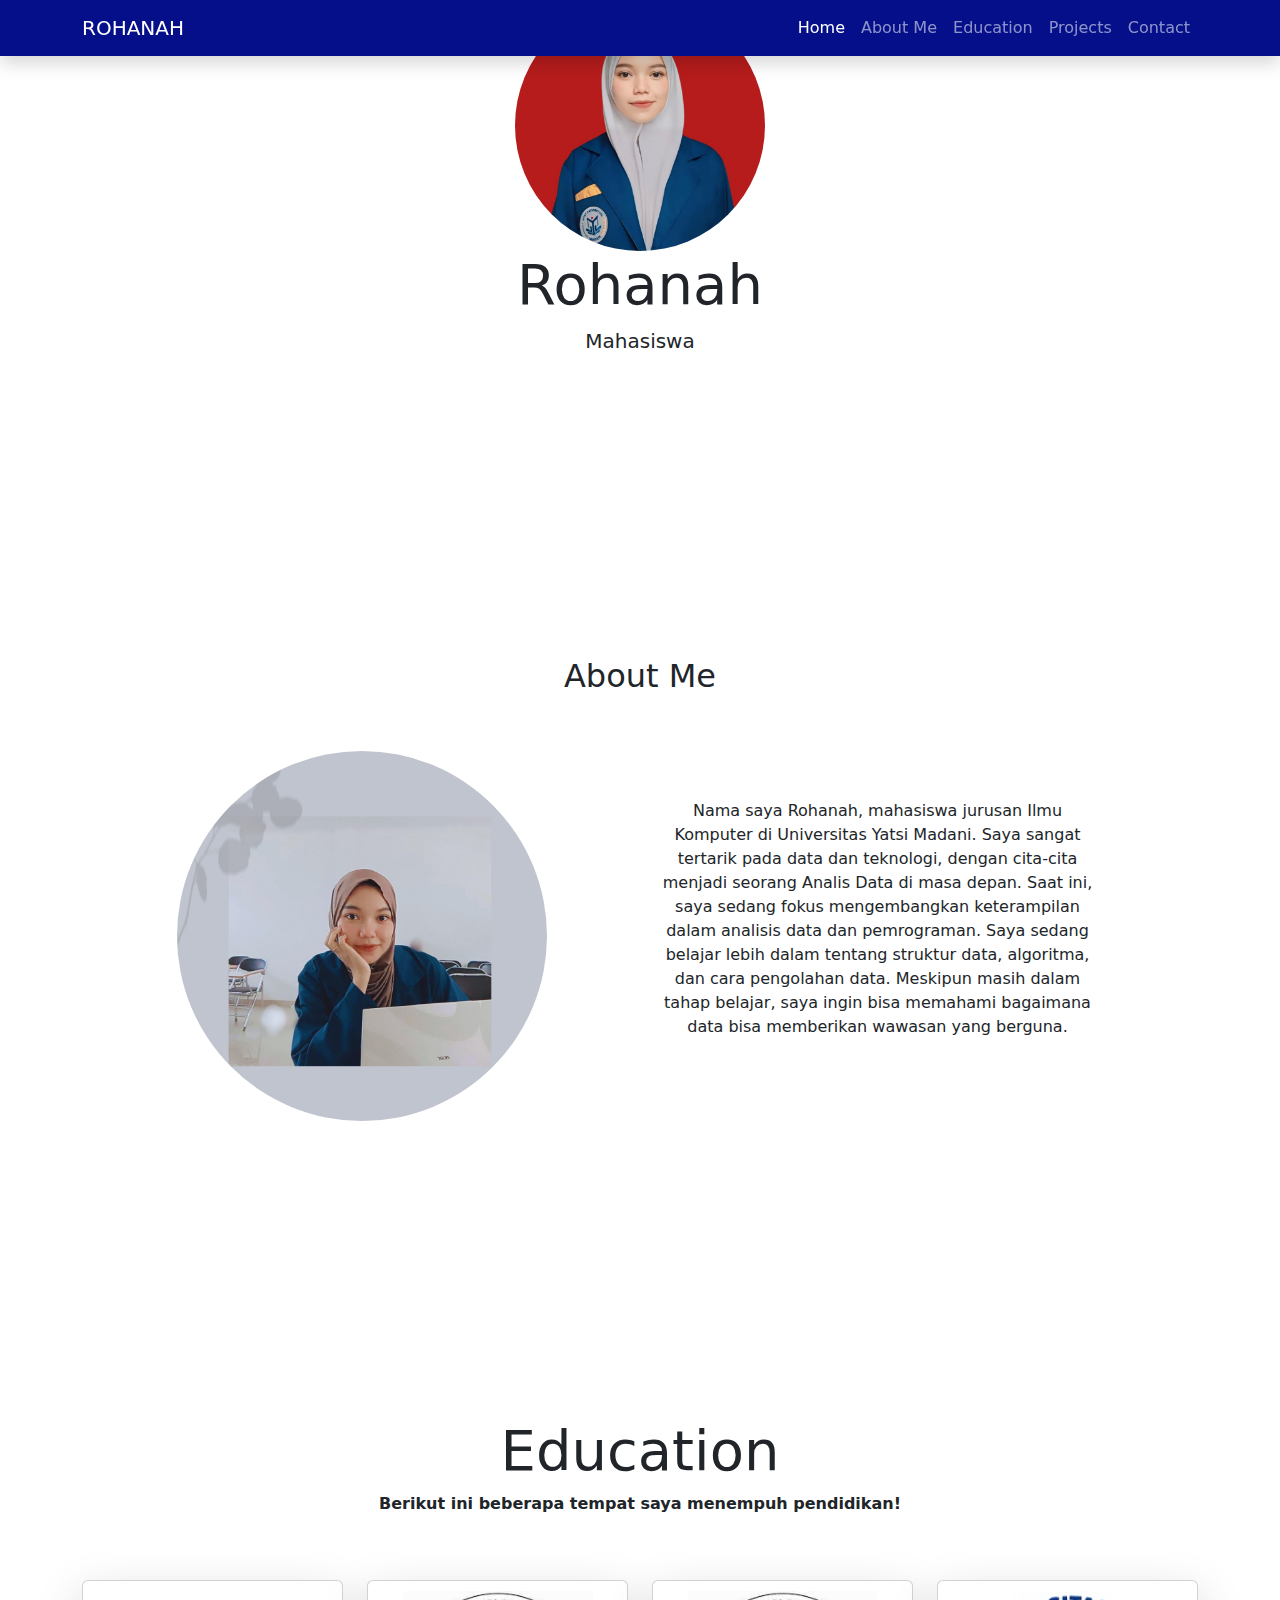
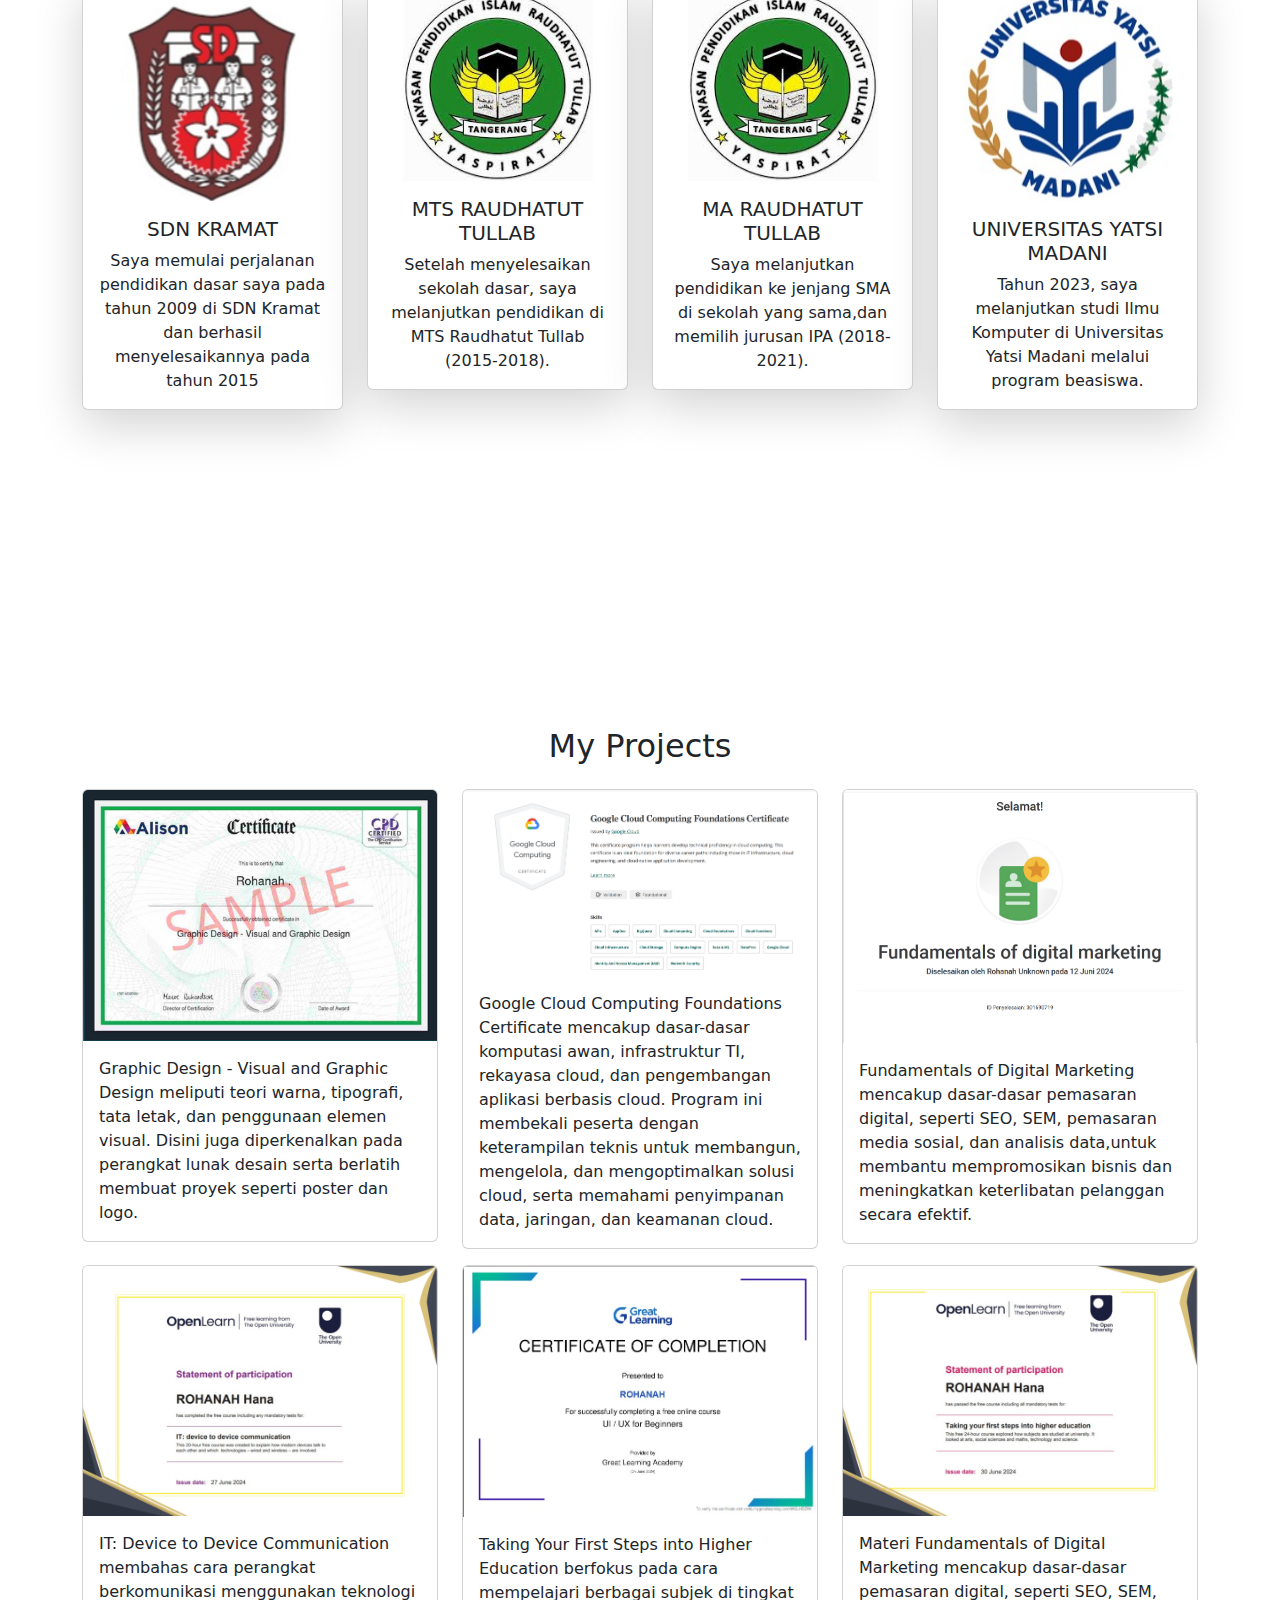
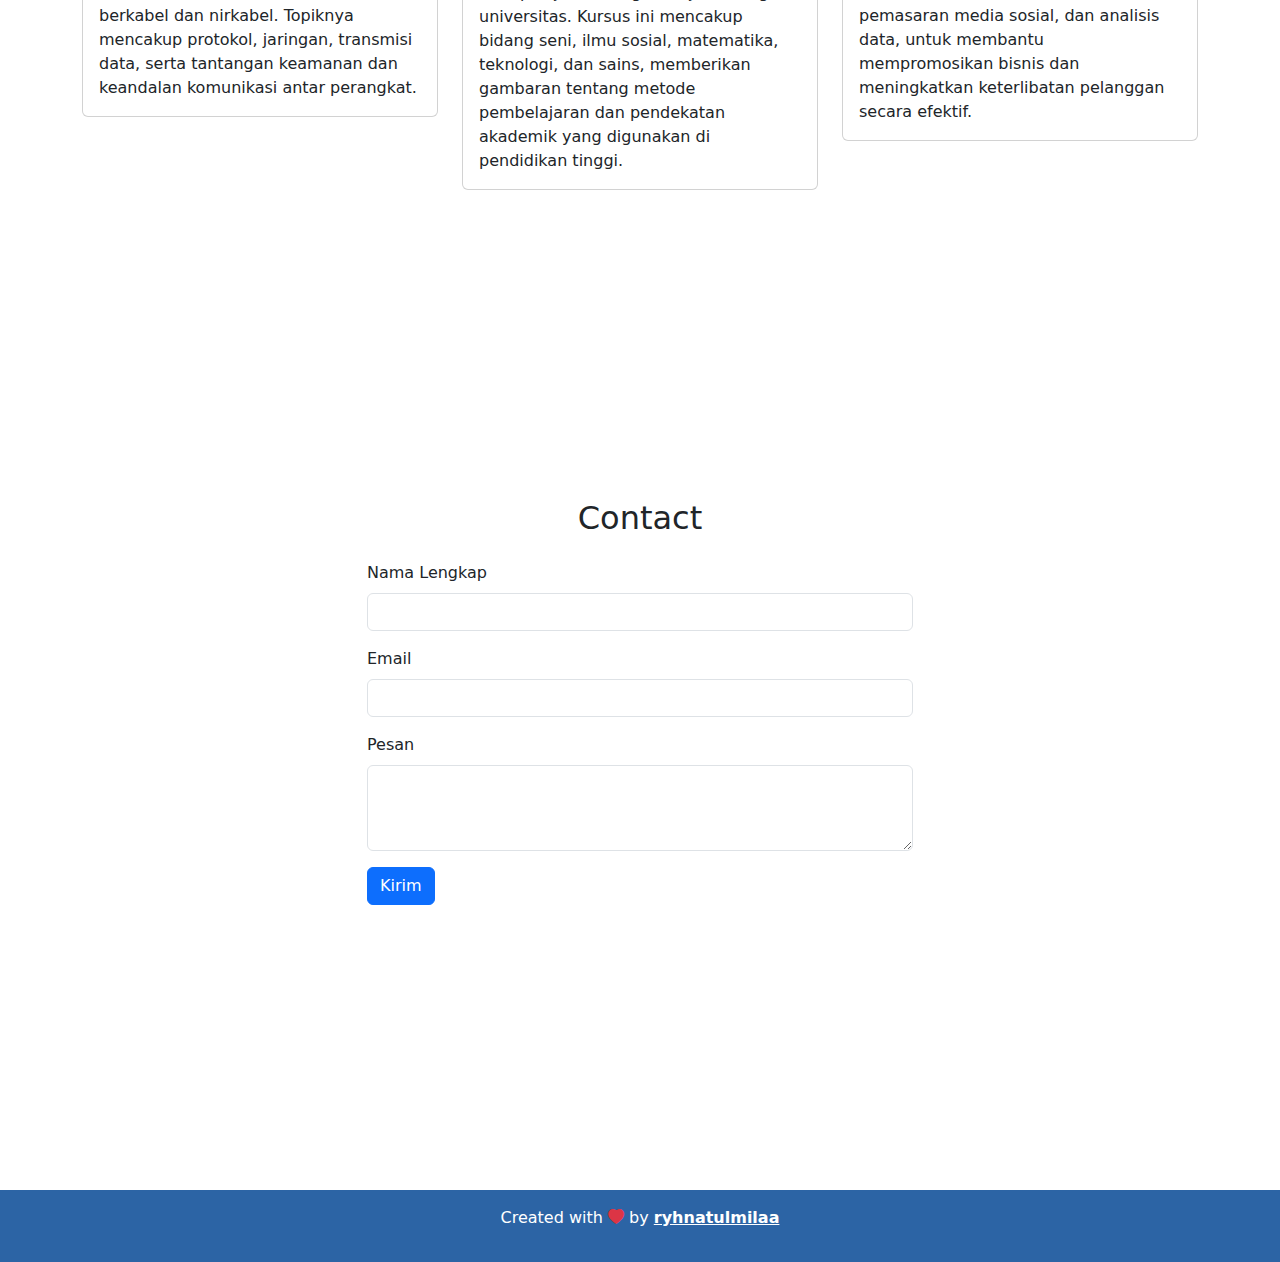
==== index.html @ 8dd72725 "Add files via upload" ====
<!DOCTYPE html>
<html lang="en">
  <head>
    <!-- Required meta tags -->
    <meta charset="utf-8" />
    <meta name="viewport" content="width=device-width, initial-scale=1" />

    <!-- bootstrap CSS-->
    <link href="https://cdn.jsdelivr.net/npm/bootstrap@5.3.3/dist/css/bootstrap.min.css" rel="stylesheet" integrity="sha384-QWTKZyjpPEjISv5WaRU9OFeRpok6YctnYmDr5pNlyT2bRjXh0JMhjY6hW+ALEwIH" crossorigin="anonymous" />

    <!-- Bootsrap icons -->
    <link rel="stylesheet" href="https://cdn.jsdelivr.net/npm/bootstrap-icons@1.11.3/font/bootstrap-icons.min.css" />

    <!-- My CSS -->
    <link rel="stylesheet" href="style.css" />

    <title>My portofolio | ROHANAH</title>
  </head>

  <script type="application/ld+json">
    {
    "@context": "http://schema.org",
    "@type": "person",
    "nama": "Rohanah",
    "url": "",
    "jobTitle":"Mahasiswa IT",
    "description": "Mahasiswa Universitas Yatsi Madani",
    "image":"",
    "address":{
        "@type": "PortalAddress",
        "streetAddress": "Jl. Pendidikan No.1, Pasilian, Kec. Kronjo, Kabupaten Tangerang, Banten",
        "addressLocality": "Tangerang",
        "addressRegion": "Banten",
        "portalCode": "15550",
        "addressCountry": "Indonesia"
         },
         "sameAs": [
            ""
         ]
    }
 </script>
 
  <body id="home">
    <!-- Navbar -->
    <nav class="navbar navbar-expand-lg navbar-dark shadow fixed-top" style="background-color: #040f89;">
      <div class="container">
        <a class="navbar-brand" href="#">ROHANAH</a>
        <button class="navbar-toggler" type="button" data-bs-toggle="collapse" data-bs-target="#navbarNav" aria-controls="navbarNav" aria-expanded="false" aria-label="Toggle navigation">
          <span class="navbar-toggler-icon"></span>
        </button>
        <div class="collapse navbar-collapse" id="navbarNav">
          <ul class="navbar-nav ms-auto">
            <li class="nav-item">
              <a class="nav-link active" aria-current="page" href="#home">Home</a>
            </li>
            <li class="nav-item">
              <a class="nav-link" href="#About_Me">About Me</a>
              <li class="nav-item">
                <a class="nav-link" href="#Education">Education</a>
              </li>
            </li>
            <li class="nav-item">
              <a class="nav-link" href="#projects">Projects</a>
            </li>
            <li class="nav-item">
              <a class="nav-link" href="#Contact">Contact</a>
            </li>
          </ul>
        </div>
      </div>
    </nav>
    <!-- Akhir Navbar -->

    <!-- Jumbotron -->
    <section class="jumbotron text-center">
      <img src="img/sayang.jpg" alt="ROHANAH" width="250" class="rounded-circle" />
      <h1 class="display-4">Rohanah</h1>
      <p class="lead text-center">Mahasiswa</p>
      <svg xmlns="http://www.w3.org/1000/svg" viewBox="0 0 1440 320">
      </svg>
    </section>
    <!-- Akhir jumbotron -->

    <!-- About Me -->
    <section id="About_Me">
      <div class="container">
        <div class="row text-center mb-5">
          <div class="col">
            <h2>About Me</h2>
          </div>
        </div>
        <div class="row justify-content-around">
          <div class="col-md-3 mb-5">
            <img src="img/ana.png" alt="Rohanah" width="370" class="rounded-circle"/>
          </div>
          <div class="col-md-5 pt-5 mb-5 pb-5 text-center">
            <p>Nama saya Rohanah, mahasiswa jurusan Ilmu Komputer di Universitas Yatsi Madani. Saya sangat tertarik pada data dan teknologi, dengan cita-cita menjadi seorang Analis Data di masa depan. Saat ini, saya sedang fokus mengembangkan keterampilan dalam analisis data dan pemrograman. Saya sedang belajar lebih dalam tentang struktur data, algoritma, dan cara pengolahan data. Meskipun masih dalam tahap belajar, saya ingin bisa memahami bagaimana data bisa memberikan wawasan yang berguna.
            </div>
        </div>
        <svg xmlns="http://www.w3.org/2000/svg" viewBox="0 0 1440 320"></svg>
    </section>
    <!-- Akhir About Me -->

<!-- Education -->
<section id="Education" class="py-9">
  <div class="container">
    <div class="row text-center mb-5">
      <div class="col">
        <h2 class="display-4"><b>Education</b></h2>
        <p><b>Berikut ini beberapa tempat saya menempuh pendidikan!</b></p>
      </div>
    </div>
    <div class="row">
      <!-- Pendidikan 1 -->
      <div class="col-md-3">
        <div class="card shadow-lg mb-4">
          <img src="img/sd.png" class="card-img-top" alt="Logo SDN" style="width: 210px; margin: auto; padding-top: 10px;">
          <div class="card-body text-center">
            <h5 class="card-title">SDN KRAMAT </h5>
            <p class="card-text">Saya memulai perjalanan pendidikan dasar saya pada tahun 2009 di SDN Kramat dan berhasil menyelesaikannya pada tahun 2015 </p>
          </div>
        </div>
      </div>
      <!-- Pendidikan 2 -->
      <div class="col-md-3">
        <div class="card shadow-lg mb-4">
          <img src="img/logo2.jpg" class="card-img-top" alt="Logo SMP" style="width: 190px; margin: auto; padding-top: 10px;">
          <div class="card-body text-center">
            <h5 class="card-title">MTS RAUDHATUT TULLAB </h5>
            <p class="card-text">Setelah menyelesaikan sekolah dasar, saya melanjutkan pendidikan di MTS Raudhatut Tullab (2015-2018).</p>
          </div>
        </div>
      </div>
      <!-- Pendidikan 3 -->
      <div class="col-md-3">
        <div class="card shadow-lg mb-4">
          <img src="img/logo2.jpg" class="card-img-top" alt="Logo SMA" style="width: 190px; margin: auto; padding-top: 10px;">
          <div class="card-body text-center">
            <h5 class="card-title">MA RAUDHATUT TULLAB</h5>
            <p class="card-text">Saya melanjutkan pendidikan ke jenjang SMA di sekolah yang sama,dan memilih jurusan IPA (2018-2021).</p>
          </div>
        </div>
      </div>
      <!-- Pendidikan 4 -->
      <div class="col-md-3">
        <div class="card shadow-lg mb-4">
          <img src="img/logo3.jpg" class="card-img-top" alt="Logo Universitas" style="width: 210px; margin: auto; padding-top: 10px;">
          <div class="card-body text-center">
            <h5 class="card-title">UNIVERSITAS YATSI MADANI</h5>
            <p class="card-text">Tahun 2023, saya melanjutkan studi Ilmu Komputer di Universitas Yatsi Madani melalui program beasiswa.</p>
          </div>
        </div>
      </div>
    </div>
  </div>
  <svg xmlns="http://www.w3.org/2000/svg" viewBox="0 0 1400 320"></svg>
</section>
<!-- Akhir Education -->
 
    <!-- Projects  -->
    <section id="projects">
      <div class="container">
        <div class="row text-center mb-3">
          <div class="col">
            <h2>My Projects</h2>
          </div>
        </div>
        <div class="row justify-content-evenly">
          <div class="col-md-4 mb-3">
            <div class="card">
              <img src="img/1.png" class="card-img-top" alt="Rohanah1" />
              <div class="card-body">
                <p class="card-text">
                   Graphic Design - Visual and Graphic Design meliputi teori warna, tipografi, tata letak, dan penggunaan elemen visual. Disini juga diperkenalkan pada perangkat lunak desain serta berlatih membuat proyek seperti poster dan logo.
                </p>
              </div>
            </div>
          </div>
          <div class="col-md-4 mb-3">
            <div class="card">
              <img src="img/2.png" class="card-img-top" alt="Rohanah2" />
              <div class="card-body">
                <p class="card-text">
                  Google Cloud Computing Foundations Certificate mencakup dasar-dasar komputasi awan, infrastruktur TI, rekayasa cloud, dan pengembangan aplikasi berbasis cloud. Program ini membekali peserta dengan keterampilan teknis untuk membangun, mengelola, dan mengoptimalkan solusi cloud, serta memahami penyimpanan data, jaringan, dan keamanan cloud.
                </p>
                </div>
            </div>
          </div>
          <div class="col-md-4 mb-3">
            <div class="card">
              <img src="img/3.png" class="card-img-top" alt="Rohanah3" />
              <div class="card-body">
                <p class="card-text">
                  Fundamentals of Digital Marketing mencakup dasar-dasar pemasaran digital, seperti SEO, SEM, pemasaran media sosial, dan analisis data,untuk membantu mempromosikan bisnis dan meningkatkan keterlibatan pelanggan secara efektif.
                </p>
              </div>
            </div>
          </div>
          <div class="col-md-4 mb-3">
            <div class="card">
              <img src="img/f.jpg" class="card-img-top" alt="Rohanah4" />
              <div class="card-body">
                <p class="card-text">
                  IT: Device to Device Communication membahas cara perangkat berkomunikasi menggunakan teknologi berkabel dan nirkabel. Topiknya mencakup protokol, jaringan, transmisi data, serta tantangan keamanan dan keandalan komunikasi antar perangkat.
                </p>
              </div>
            </div>
          </div>
          <div class="col-md-4 mb-3">
            <div class="card">
              <img src="img/G.jpg" class="card-img-top" alt="Rohanah5" />
              <div class="card-body">
                <p class="card-text">
                  Taking Your First Steps into Higher Education berfokus pada cara mempelajari berbagai subjek di tingkat universitas. Kursus ini mencakup bidang seni, ilmu sosial, matematika, teknologi, dan sains, memberikan gambaran tentang metode pembelajaran dan pendekatan akademik yang digunakan di pendidikan tinggi.
                </p>
              </div>
            </div>
          </div>
          <div class="col-md-4 mb-3">
            <div class="card">
              <img src="img/h.jpg" class="card-img-top" alt="Rohanah5" />
              <div class="card-body">
                <p class="card-text">
                  Materi Fundamentals of Digital Marketing mencakup dasar-dasar pemasaran digital, seperti SEO, SEM, pemasaran media sosial, dan analisis data, untuk membantu mempromosikan bisnis dan meningkatkan keterlibatan pelanggan secara efektif.
                </p>
                </div>
            </div>
          </div>
        </div>
      </div>
      <svg xmlns="http://www.w3.org/2000/svg" viewBox="0 0 1400 320">
      </svg>
    </section>
    <!-- Akhir Projects -->

    <!-- Contact -->
    <section id="Contact">
      <div class="container">
        <div class="row text-center mb-3">
          <div class="col">
            <h2>Contact</h2>
          </div>
        </div>
        <div class="row justify-content-center">
          <div class="col-md-6">
            <form>
              <div class="mb-3">
                <label for="name" class="form-label">Nama Lengkap</label>
                <input type="text" class="form-control" id="name" aria-describedby="name" />
              </div>
              <div class="mb-3">
                <label for="email" class="form-label">Email</label>
                <input type="email" class="form-control" id="email" aria-describedby="email" />
              </div>
              <div class="mb-3">
                <label for="pesan" class="form-label">Pesan</label>
                <textarea class="form-control" id="pesan" rows="3"></textarea>
              </div>
              <button type="submit" class="btn btn-primary">Kirim</button>
            </form>
          </div>
        </div>
      </div>
      <svg xmlns="http://www.w3.org/2000/svg" viewBox="0 0 1440 320">
      </svg>
      
    <!-- Akhir Contact -->

    <!-- Footer -->
    <footer class="text-white text-center pb-3 pt-3" style="background-color: #2c64a5;">
      <p>Created with <i class="bi bi-heart-fill text-danger"></i> by <a href="https://www.instagram.com/ryhnatulmilaa/" class="text-white fw-bold">ryhnatulmilaa</a></p>
    </footer>
    <!-- Akhir Footer -->
    <script src="https://cdn.jsdelivr.net/npm/bootstrap@5.3.3/dist/js/bootstrap.bundle.min.js" integrity="sha384-YvpcrYf0tY3lHB60NNkmXc5s9fDVZLESaAA55NDzOxhy9GkcIdslK1eN7N6jIeHz" crossorigin="anonymous"></script>
  </body>
</html>
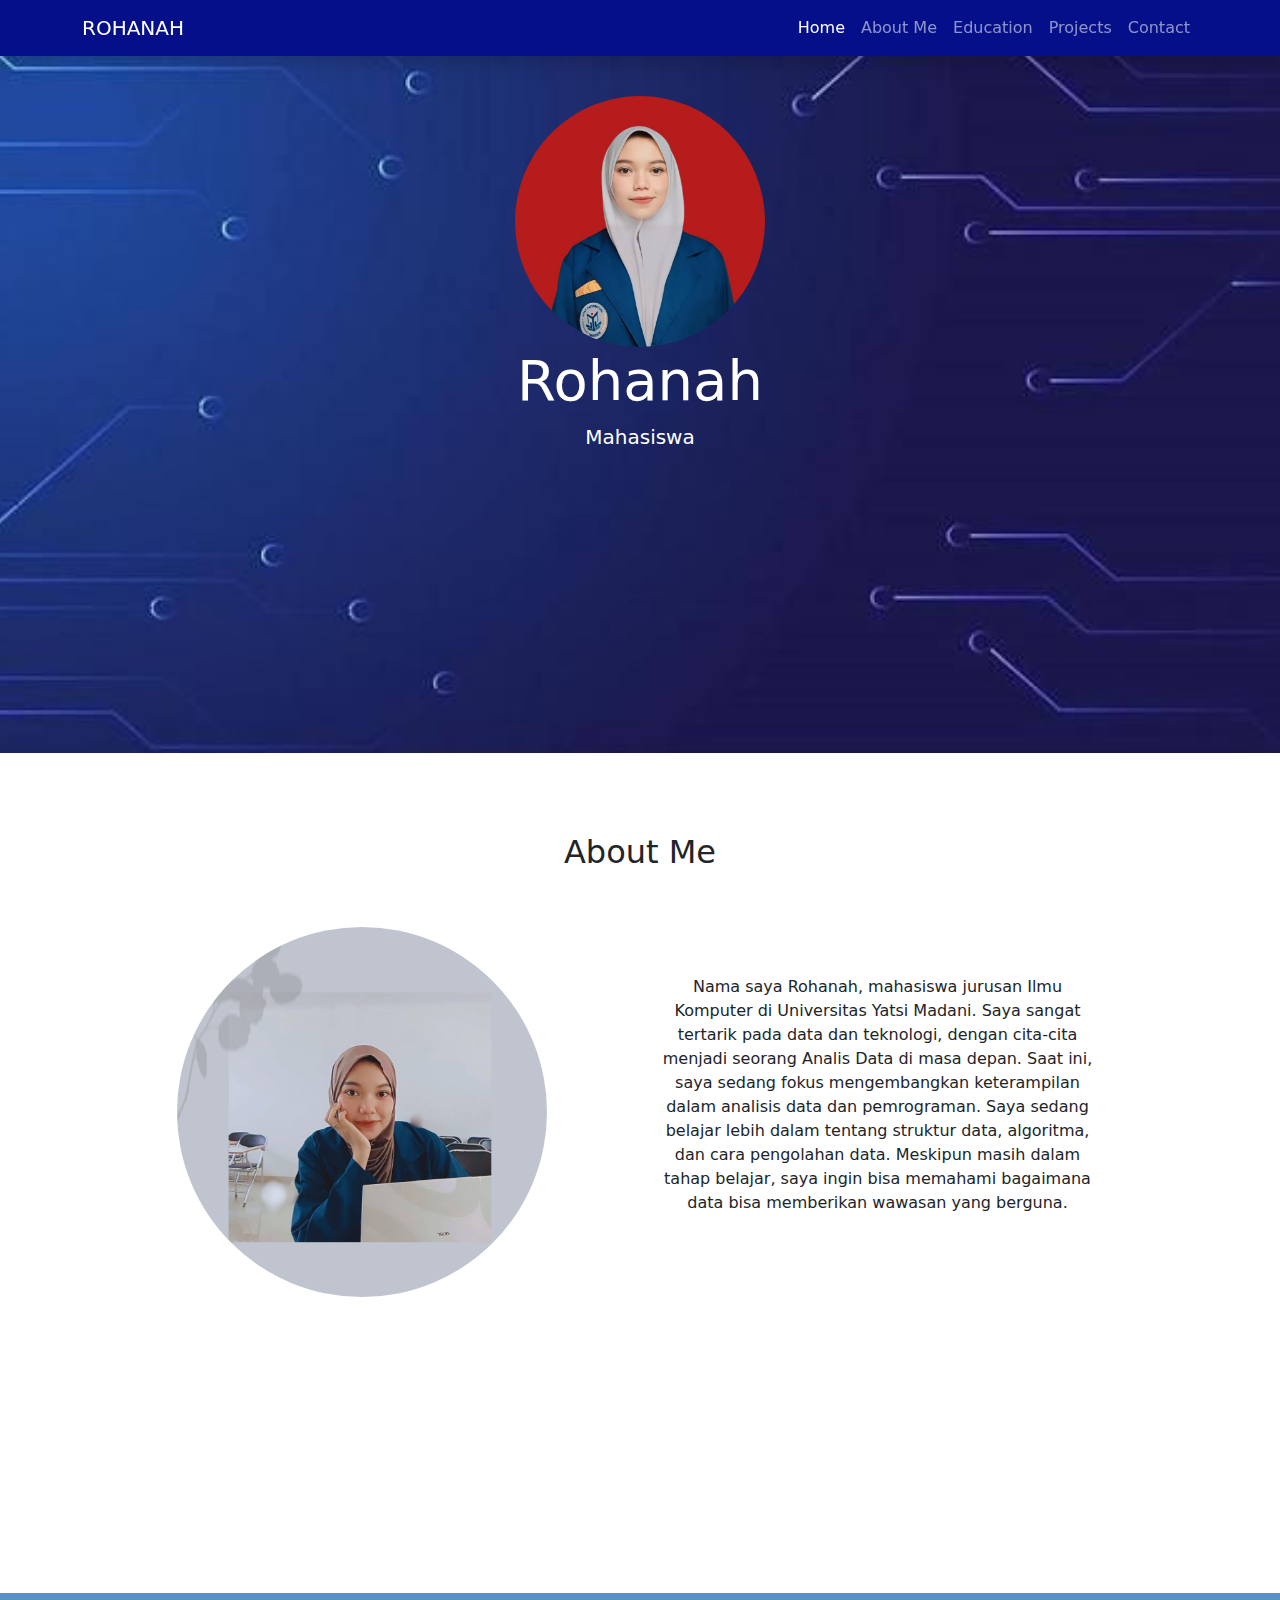
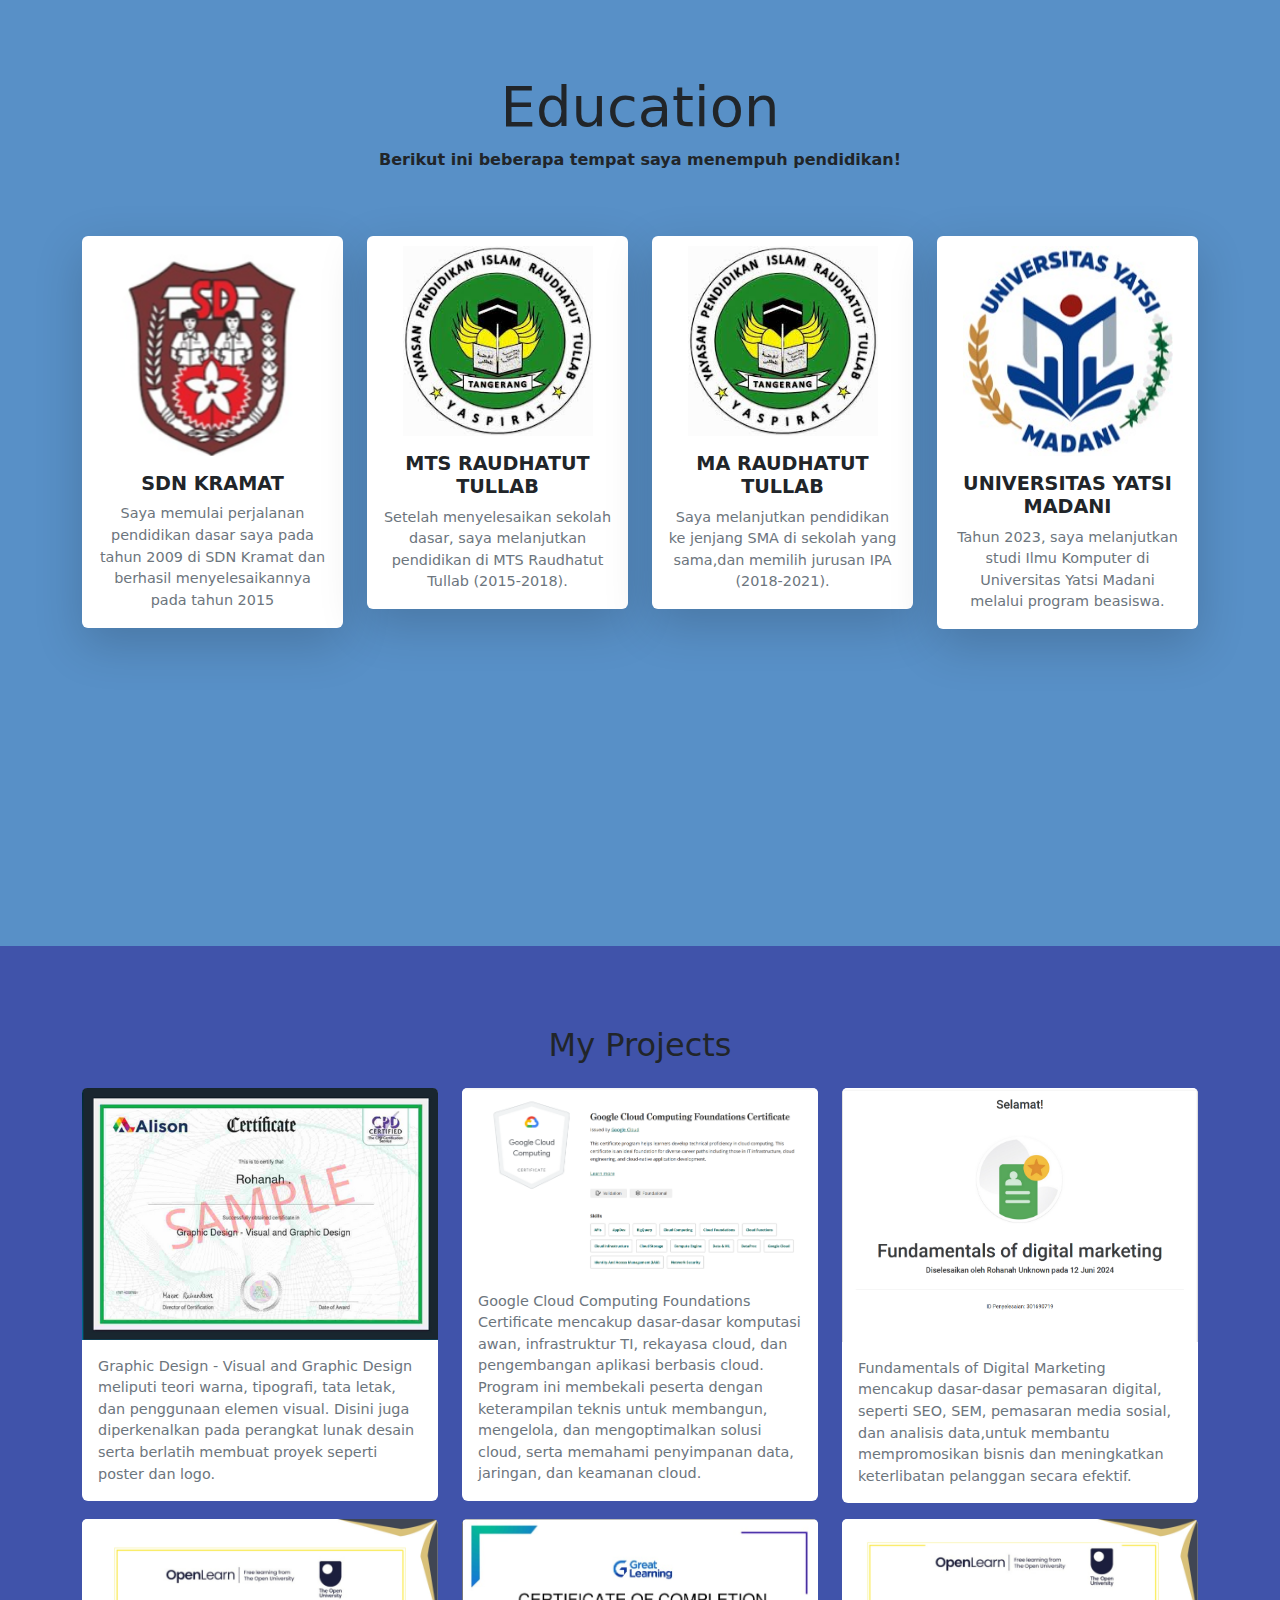
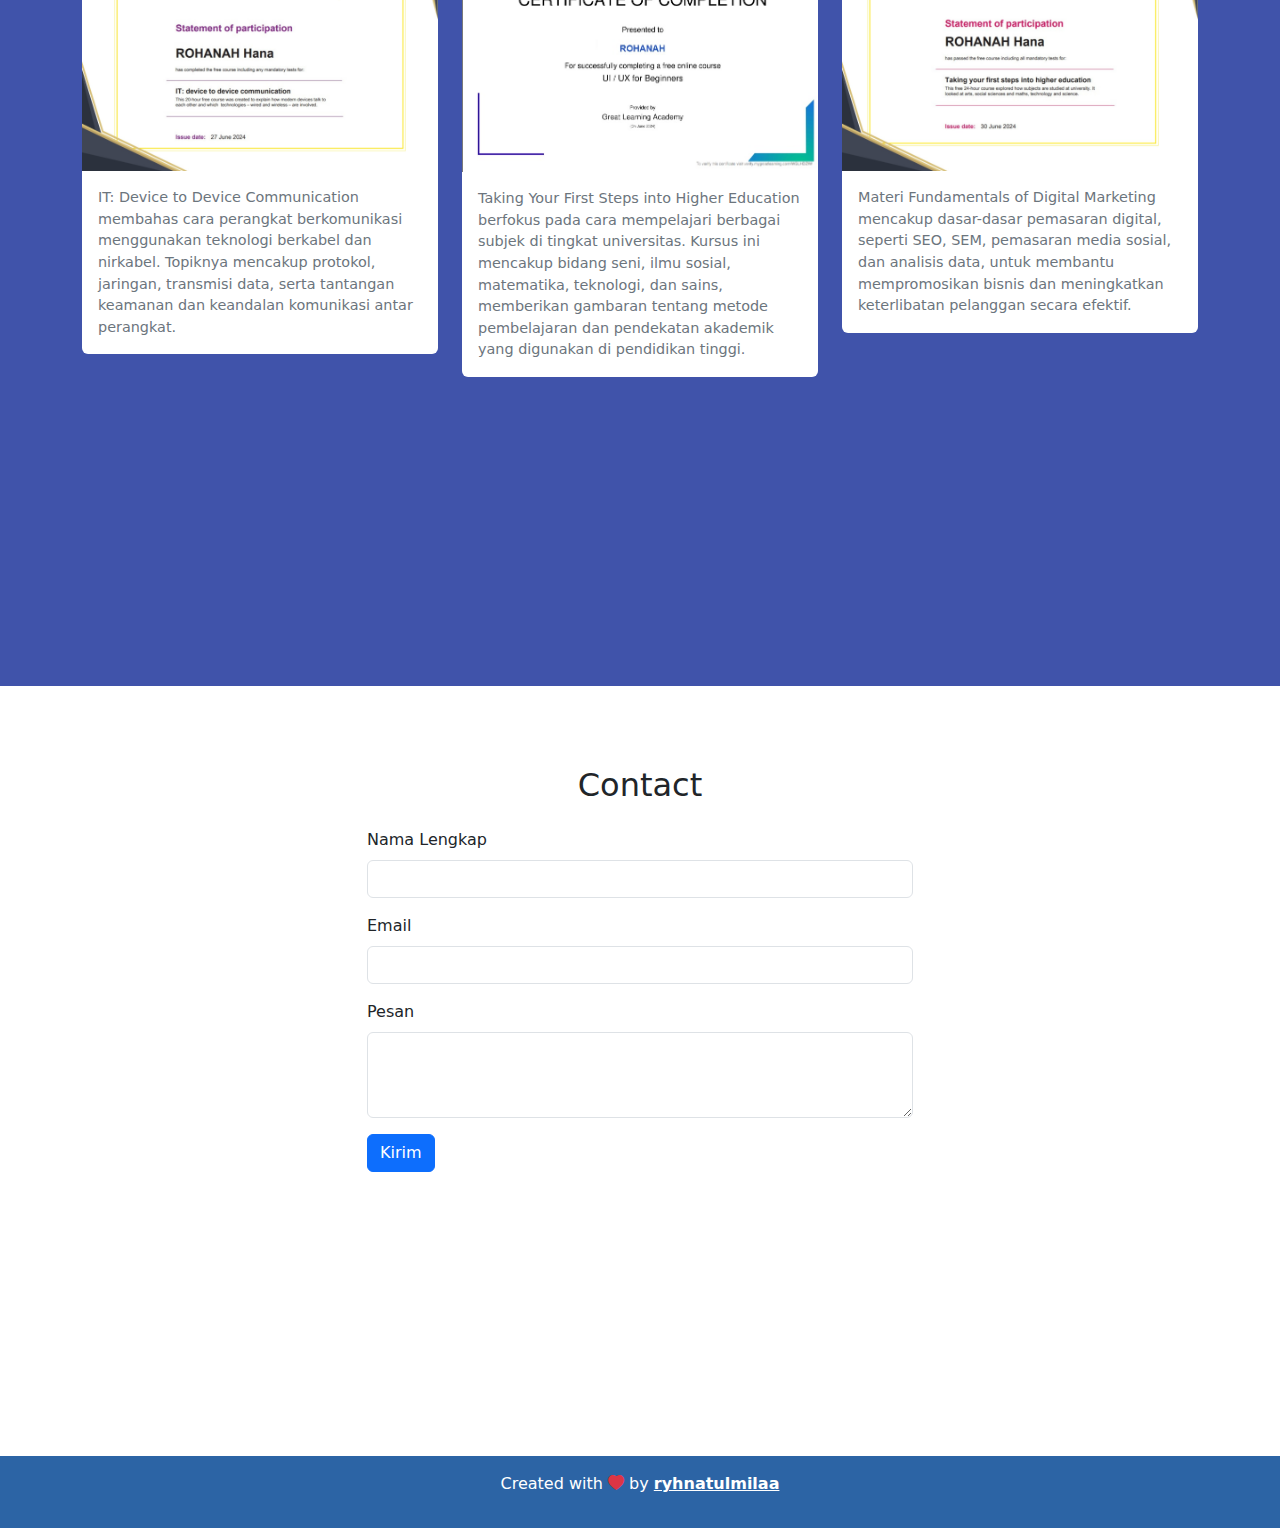
==== commit 3afbe943: "Update index.html" ====
--- a/index.html
+++ b/index.html
@@ -4,6 +4,7 @@
     <!-- Required meta tags -->
     <meta charset="utf-8" />
     <meta name="viewport" content="width=device-width, initial-scale=1" />
+    <meta name="google-site-verification" content="4y_3U4I9Gee5SI6AHQ7UaVcbF2zvQ9IU9oPk-zdaUSM" />
 
     <!-- bootstrap CSS-->
     <link href="https://cdn.jsdelivr.net/npm/bootstrap@5.3.3/dist/css/bootstrap.min.css" rel="stylesheet" integrity="sha384-QWTKZyjpPEjISv5WaRU9OFeRpok6YctnYmDr5pNlyT2bRjXh0JMhjY6hW+ALEwIH" crossorigin="anonymous" />
--- a/style.css
+++ b/style.css
@@ -0,0 +1,49 @@
+.jumbotron {
+  padding-top: 6rem;
+  background-color: #5b8ac8;
+  background-image: url(./img/Bg.jpg);
+  background-size: cover;
+  background-position: top center;
+  position: absolute
+  z-index: 1;
+  color: white; 
+}
+
+#tentang_saya {
+  background-color: #ffffff;
+  background-image: url(.);
+} 
+
+
+  
+#Education {
+  background-color: #5890c7;
+}
+
+.card {
+  border: none;
+  transition: transform 0.3s ease;
+}
+
+.card:hover {
+  transform: scale(1.05);
+}
+
+.card-title {
+  font-weight: bold;
+  font-size: 1.2rem;
+}
+
+.card-text {
+  font-size: 0.9rem;
+  color: #6c757d;
+}
+
+
+#projects {
+  background-color: #4053aa;
+}
+
+section {
+  padding-top: 5rem;
+}
